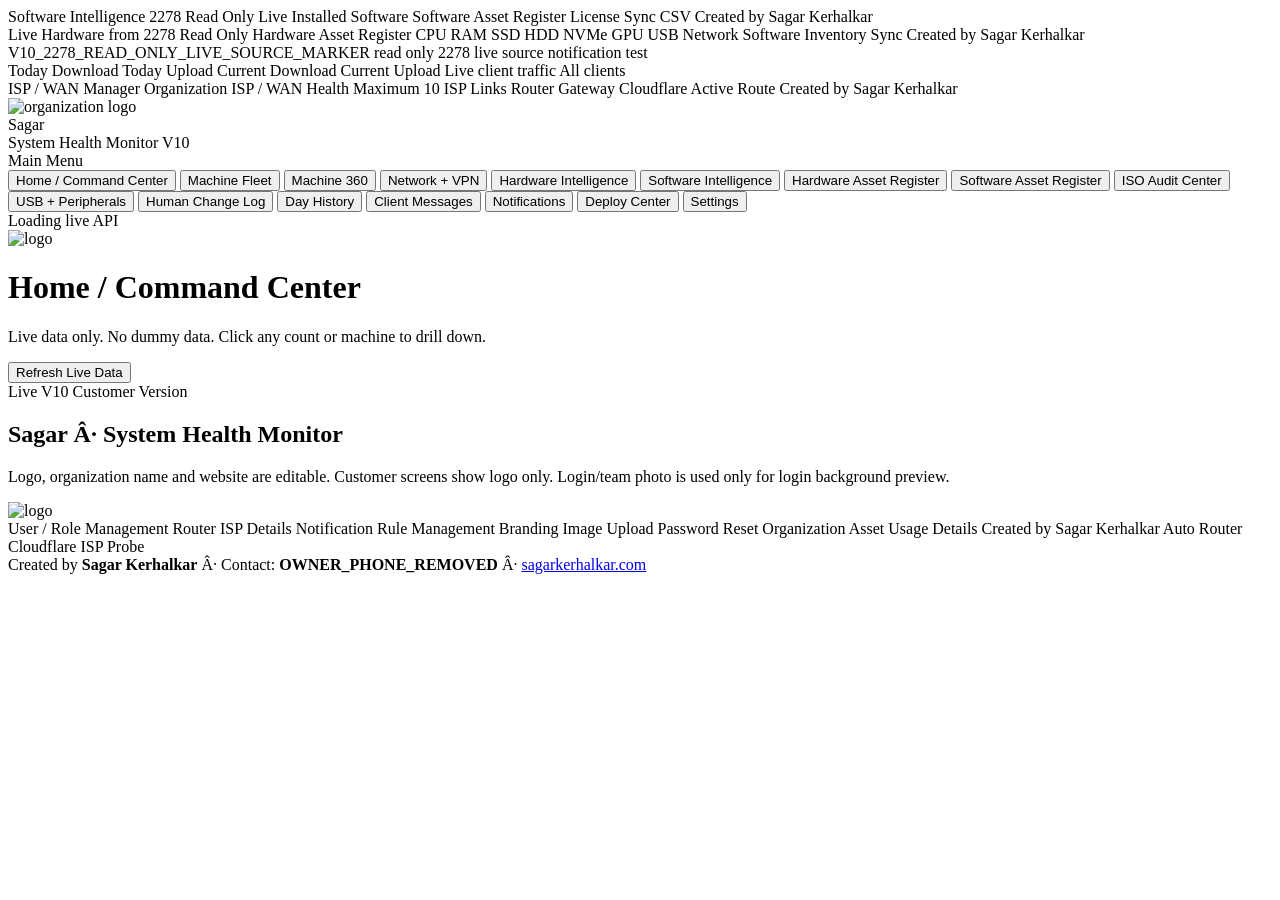
==== public/index.html @ f3eca753 "Fix 2278 read-only notification test timeout safely" ====
﻿<!doctype html>
<html lang="en">
<head>
  <meta charset="utf-8" />
  <meta name="viewport" content="width=device-width, initial-scale=1" />
  <title>Sagar Â· System Health Monitor V10</title>
  <link rel="stylesheet" href="/v10_phase3_fix9_global.css?v=20260703fix9" />
  <link rel="stylesheet" href="/v10_isp_wan_settings_ui.css?v=20260703ispui" />
  <link rel="stylesheet" href="/v10_home_traffic_kpi.css?v=20260703traffic" />
  <link rel="stylesheet" href="/v10_hardware_2278_readonly.css?v=20260703hw2278" />
  <link rel="stylesheet" href="/v10_software_2278_readonly.css?v=20260703sw2278" />
  <link rel="stylesheet" href="/v10_bind_2278_clean.css?v=20260703clean2278" />
</head>
<body>
  <div id="V10_UI_BIND_2278_CLEAN_SOURCE" style="display:none">V10 UI bound to 2278 read-only source; old duplicate cards removed; no 2278 write.</div>
  <div class="v10sw-marker" id="V10_SOFTWARE_2278_READONLY_MARKER">Software Intelligence 2278 Read Only Live Installed Software Software Asset Register License Sync CSV Created by Sagar Kerhalkar</div>
  <div class="v10hw-marker" id="V10_HARDWARE_2278_READONLY_MARKER">Live Hardware from 2278 Read Only Hardware Asset Register CPU RAM SSD HDD NVMe GPU USB Network Software Inventory Sync Created by Sagar Kerhalkar</div>
  <div class="sr-only" id="V10_2278_READ_ONLY_LIVE_SOURCE_MARKER">V10_2278_READ_ONLY_LIVE_SOURCE_MARKER read only 2278 live source notification test</div>
  <div class="sr-only" id="V10_HOME_TRAFFIC_KPI_MARKER">Today Download Today Upload Current Download Current Upload Live client traffic All clients</div>
  <div class="v10-isp-marker" id="V10_ISP_WAN_SETTINGS_UI_MARKER">ISP / WAN Manager Organization ISP / WAN Health Maximum 10 ISP Links Router Gateway Cloudflare Active Route Created by Sagar Kerhalkar</div>
  <div id="toast" class="toast"></div>
  <aside class="sidebar">
    <div class="brand-card">
      <img id="brandLogo" src="/assets/brand/nexttoppers_logo.png" alt="organization logo" />
      <div>
        <div id="sideOrgName" class="side-org">Sagar</div>
        <div class="side-app">System Health Monitor V10</div>
      </div>
    </div>
    <div class="nav-title">Main Menu</div>
    <button class="nav active" data-tab="command">Home / Command Center</button>
    <button class="nav" data-tab="fleet">Machine Fleet</button>
    <button class="nav" data-tab="machine360">Machine 360</button>
    <button class="nav" data-tab="network">Network + VPN</button>
    <button class="nav" data-tab="hardware">Hardware Intelligence</button>
    <button class="nav" data-tab="software">Software Intelligence</button>
    <button class="nav" data-tab="hwInventory">Hardware Asset Register</button>
    <button class="nav" data-tab="swInventory">Software Asset Register</button>
    <button class="nav" data-tab="isoAudit">ISO Audit Center</button>
    <button class="nav" data-tab="usb">USB + Peripherals</button>
    <button class="nav" data-tab="changes">Human Change Log</button>
    <button class="nav" data-tab="history">Day History</button>
    <button class="nav" data-tab="messages">Client Messages</button>
    <button class="nav" data-tab="notifications">Notifications</button>
    <button class="nav" data-tab="deploy">Deploy Center</button>
    <button class="nav" data-tab="settings">Settings</button>
    <div class="side-status"><span id="apiDot"></span><span id="apiStatusText">Loading live API</span></div>
  </aside>
  <main class="main">
    <header class="topbar">
      <div class="top-title">
        <img id="topLogo" src="/assets/brand/nexttoppers_logo.png" alt="logo" />
        <div>
          <h1 id="pageTitle">Home / Command Center</h1>
          <p id="pageSubTitle">Live data only. No dummy data. Click any count or machine to drill down.</p>
        </div>
      </div>
      <div class="top-actions">
        <button class="btn primary" onclick="refreshAll()">Refresh Live Data</button>
      </div>
    </header>
    <section id="globalHero" class="home-hero">
      <div class="hero-text">
        <span class="mini-badge">Live V10 Customer Version</span>
        <h2><span id="heroOrg">Sagar</span> Â· System Health Monitor</h2>
        <p>Logo, organization name and website are editable. Customer screens show logo only. Login/team photo is used only for login background preview.</p>
      </div>
      <div class="hero-logo"><img src="/assets/brand/nexttoppers_logo.png" alt="logo" /></div>
    </section>
    <div class="sr-only">User / Role Management Router ISP Details Notification Rule Management Branding Image Upload Password Reset Organization Asset Usage Details Created by Sagar Kerhalkar Auto Router Cloudflare ISP Probe</div>
    <section id="command" class="tab show"></section>
    <section id="fleet" class="tab"></section>
    <section id="machine360" class="tab"></section>
    <section id="network" class="tab"></section>
    <section id="hardware" class="tab"></section>
    <section id="software" class="tab"></section>
    <section id="hwInventory" class="tab"></section>
    <section id="swInventory" class="tab"></section>
    <section id="isoAudit" class="tab"></section>
    <section id="usb" class="tab"></section>
    <section id="changes" class="tab"></section>
    <section id="history" class="tab"></section>
    <section id="messages" class="tab"></section>
    <section id="notifications" class="tab"></section>
    <section id="deploy" class="tab"></section>
    <section id="settings" class="tab"></section>
    <footer class="global-footer">Created by <b>Sagar Kerhalkar</b> Â· Contact: <b>OWNER_PHONE_REMOVED</b> Â· <a href="https://sagarkerhalkar.com" target="_blank">sagarkerhalkar.com</a></footer>
  </main>
  <script src="/v10_phase3_fix9_global.js?v=20260703fix9"></script>
  <script src="/v10_isp_wan_settings_ui.js?v=20260703ispui"></script>
  <script src="/v10_home_traffic_kpi.js?v=20260703traffic"></script>
  <script src="/v10_hardware_2278_readonly.js?v=20260703hw2278"></script>
  <script src="/v10_software_2278_readonly.js?v=20260703sw2278"></script>
  <script src="/v10_bind_2278_clean.js?v=20260703clean2278"></script>
<!-- V10_MACHINEWISE_2278_UI_MARKER_START -->
<link rel="stylesheet" href="/v10_machinewise_2278_ui.css?v=20260703_machinewise_clean">
<script defer src="/v10_machinewise_2278_ui.js?v=20260703_machinewise_clean"></script>
<!-- V10_MACHINEWISE_2278_UI_MARKER_END -->
</body>
</html>
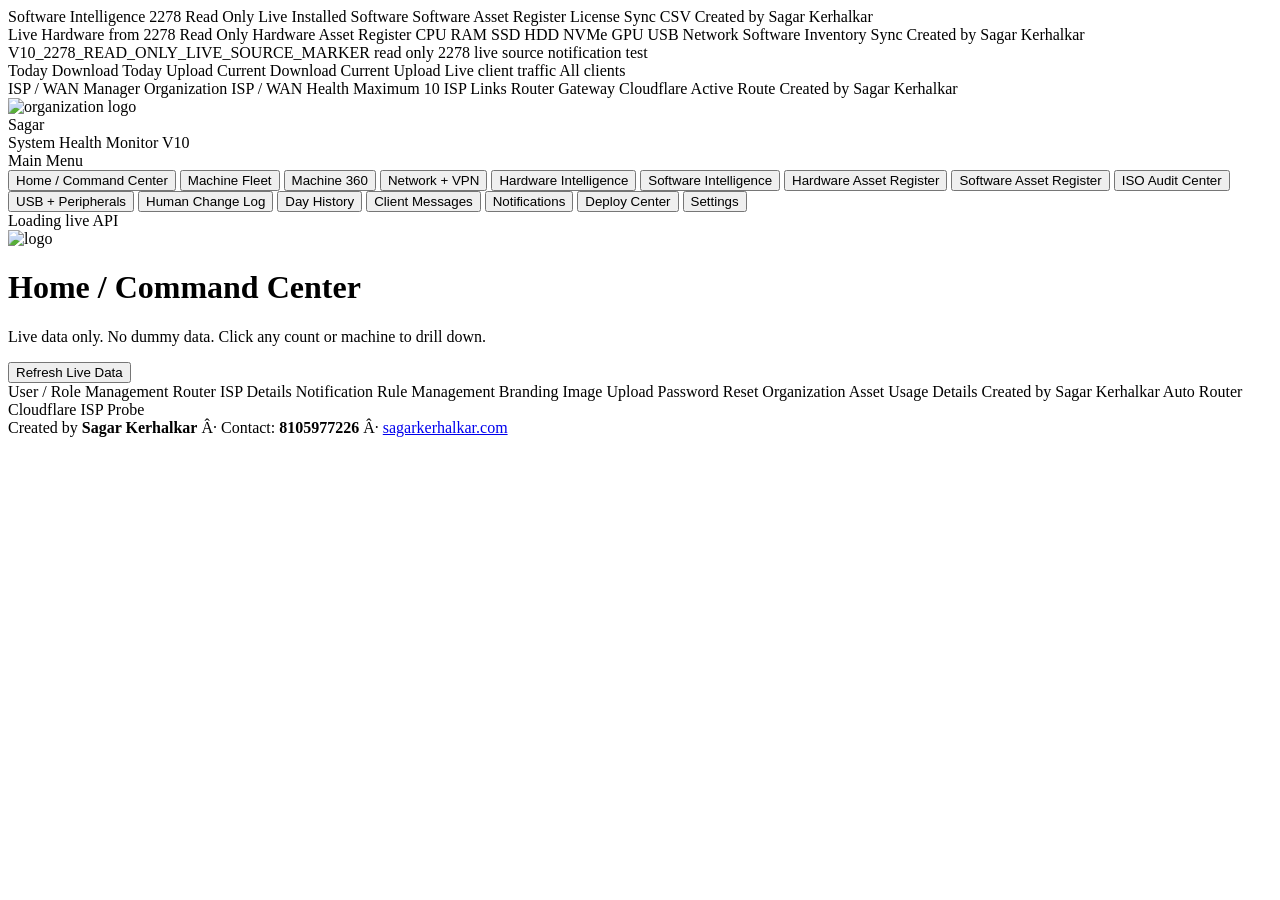
==== commit 769a8354: "Scheduled auto-save V10 source" ====
--- a/public/index.html
+++ b/public/index.html
@@ -84,7 +84,7 @@
     <section id="notifications" class="tab"></section>
     <section id="deploy" class="tab"></section>
     <section id="settings" class="tab"></section>
-    <footer class="global-footer">Created by <b>Sagar Kerhalkar</b> Â· Contact: <b>OWNER_PHONE_REMOVED</b> Â· <a href="https://sagarkerhalkar.com" target="_blank">sagarkerhalkar.com</a></footer>
+    <footer class="global-footer">Created by <b>Sagar Kerhalkar</b> Â· Contact: <b>8105977226</b> Â· <a href="https://sagarkerhalkar.com" target="_blank">sagarkerhalkar.com</a></footer>
   </main>
   <script src="/v10_phase3_fix9_global.js?v=20260703fix9"></script>
   <script src="/v10_isp_wan_settings_ui.js?v=20260703ispui"></script>
@@ -92,10 +92,12 @@
   <script src="/v10_hardware_2278_readonly.js?v=20260703hw2278"></script>
   <script src="/v10_software_2278_readonly.js?v=20260703sw2278"></script>
   <script src="/v10_bind_2278_clean.js?v=20260703clean2278"></script>
-<!-- V10_MACHINEWISE_2278_UI_MARKER_START -->
-<link rel="stylesheet" href="/v10_machinewise_2278_ui.css?v=20260703_machinewise_clean">
-<script defer src="/v10_machinewise_2278_ui.js?v=20260703_machinewise_clean"></script>
-<!-- V10_MACHINEWISE_2278_UI_MARKER_END -->
+
+<!-- V10_STABLE_SELECTED_MACHINE_NO_FLICKER_START -->
+<style id="v10NoFlickerEarlyHide">#globalHero{display:none!important}</style>
+<link rel="stylesheet" href="/v10_machinewise_2278_ui.css?v=20260703_stable_noflicker">
+<script defer src="/v10_machinewise_2278_ui.js?v=20260703_stable_noflicker"></script>
+<!-- V10_STABLE_SELECTED_MACHINE_NO_FLICKER_END -->
 </body>
 </html>
 
@@ -105,3 +107,4 @@
 
 
 
+
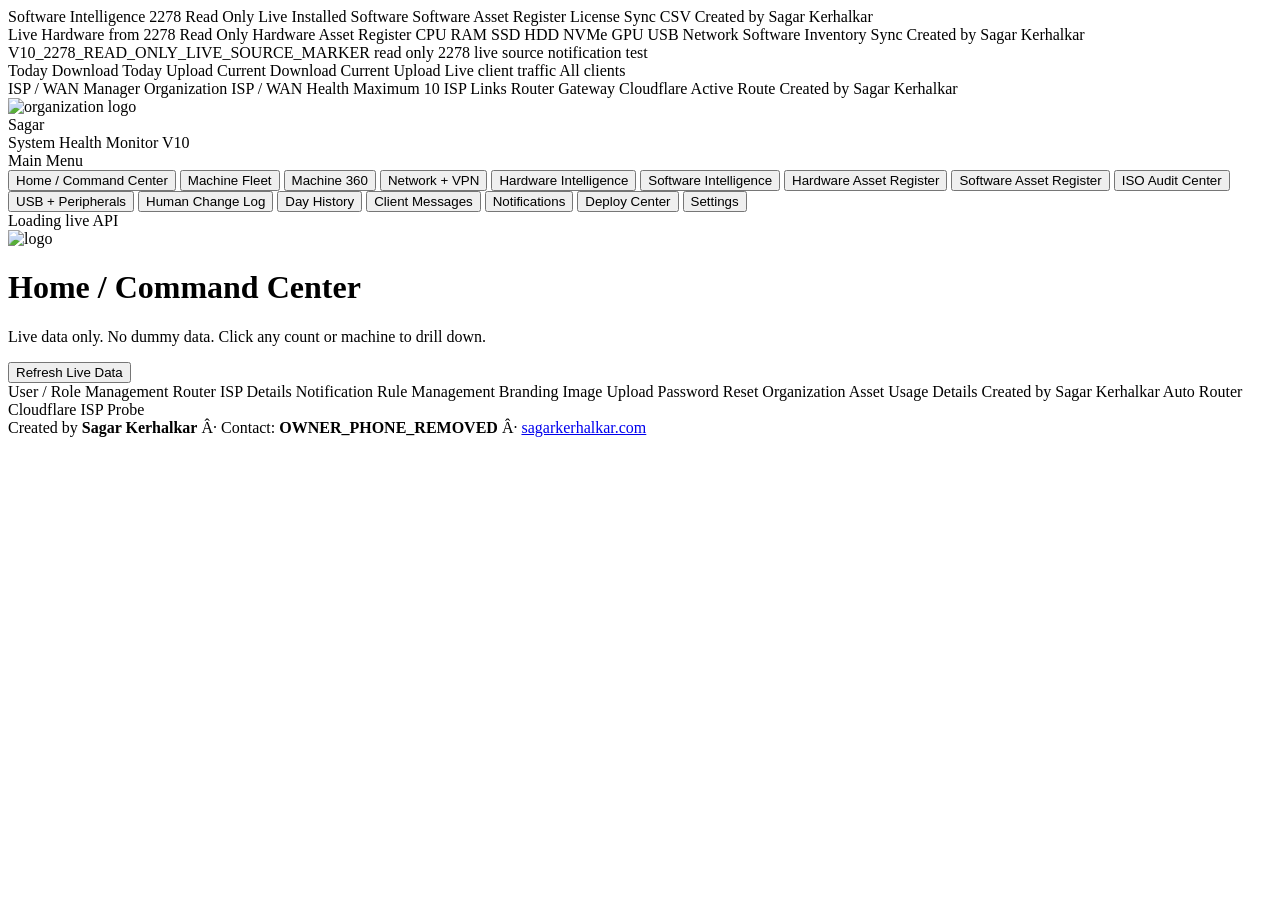
==== commit a3c8ede7: "Scheduled auto-save V10 source" ====
--- a/public/index.html
+++ b/public/index.html
@@ -84,7 +84,7 @@
     <section id="notifications" class="tab"></section>
     <section id="deploy" class="tab"></section>
     <section id="settings" class="tab"></section>
-    <footer class="global-footer">Created by <b>Sagar Kerhalkar</b> Â· Contact: <b>8105977226</b> Â· <a href="https://sagarkerhalkar.com" target="_blank">sagarkerhalkar.com</a></footer>
+    <footer class="global-footer">Created by <b>Sagar Kerhalkar</b> Â· Contact: <b>OWNER_PHONE_REMOVED</b> Â· <a href="https://sagarkerhalkar.com" target="_blank">sagarkerhalkar.com</a></footer>
   </main>
   <script src="/v10_phase3_fix9_global.js?v=20260703fix9"></script>
   <script src="/v10_isp_wan_settings_ui.js?v=20260703ispui"></script>
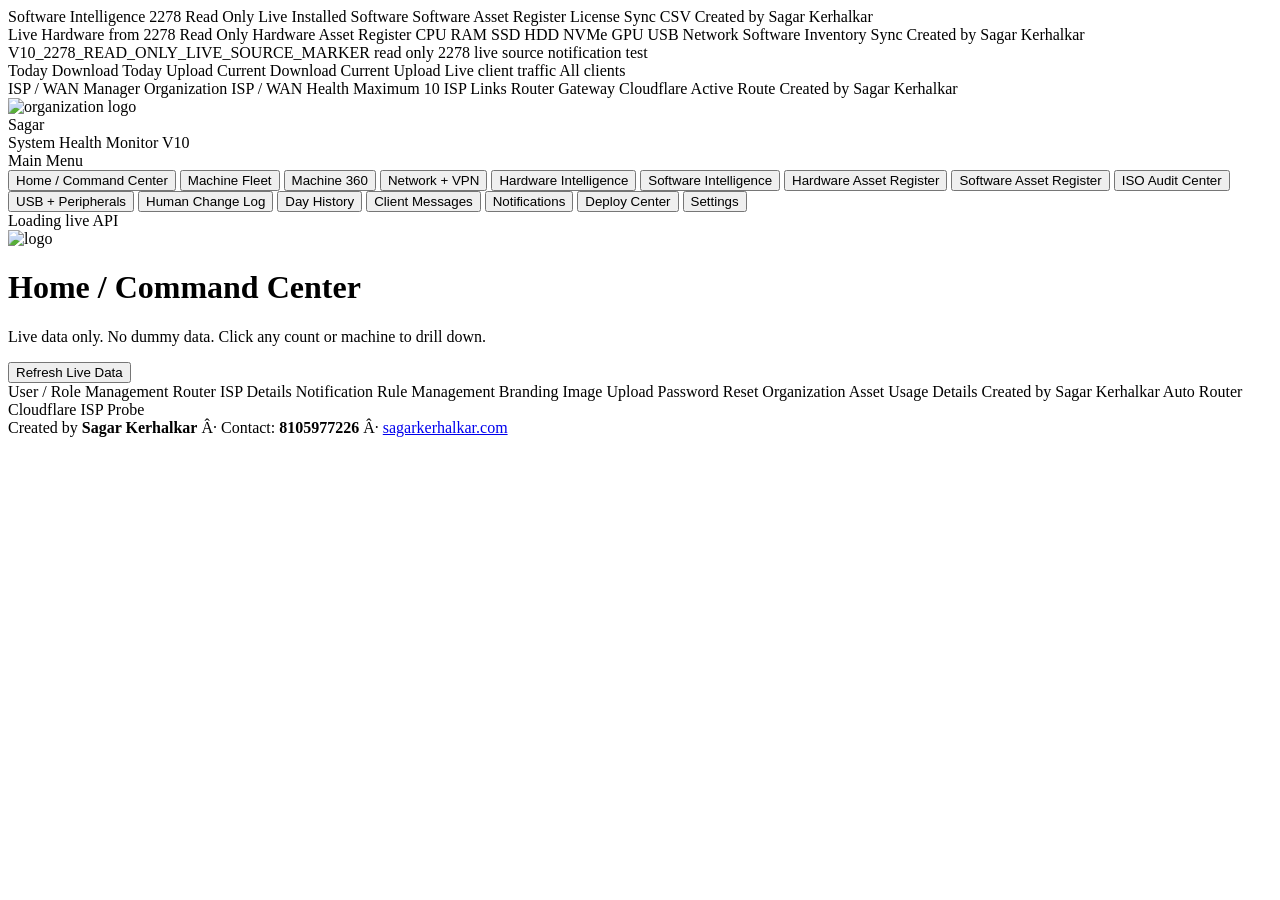
==== commit 979b2070: "Auto-save V10 source" ====
--- a/public/index.html
+++ b/public/index.html
@@ -84,7 +84,7 @@
     <section id="notifications" class="tab"></section>
     <section id="deploy" class="tab"></section>
     <section id="settings" class="tab"></section>
-    <footer class="global-footer">Created by <b>Sagar Kerhalkar</b> Â· Contact: <b>OWNER_PHONE_REMOVED</b> Â· <a href="https://sagarkerhalkar.com" target="_blank">sagarkerhalkar.com</a></footer>
+    <footer class="global-footer">Created by <b>Sagar Kerhalkar</b> Â· Contact: <b>8105977226</b> Â· <a href="https://sagarkerhalkar.com" target="_blank">sagarkerhalkar.com</a></footer>
   </main>
   <script src="/v10_phase3_fix9_global.js?v=20260703fix9"></script>
   <script src="/v10_isp_wan_settings_ui.js?v=20260703ispui"></script>
@@ -93,11 +93,12 @@
   <script src="/v10_software_2278_readonly.js?v=20260703sw2278"></script>
   <script src="/v10_bind_2278_clean.js?v=20260703clean2278"></script>
 
-<!-- V10_STABLE_SELECTED_MACHINE_NO_FLICKER_START -->
-<style id="v10NoFlickerEarlyHide">#globalHero{display:none!important}</style>
-<link rel="stylesheet" href="/v10_machinewise_2278_ui.css?v=20260703_stable_noflicker">
-<script defer src="/v10_machinewise_2278_ui.js?v=20260703_stable_noflicker"></script>
-<!-- V10_STABLE_SELECTED_MACHINE_NO_FLICKER_END -->
+
+<!-- V10_SELECTED_MACHINE_DATA_CONTRACT_START -->
+<style id="v10SelectedContractEarlyHide">#globalHero{display:none!important}</style>
+<link rel="stylesheet" href="/v10_selected_machine_contract_ui.css?v=20260703_selected_contract">
+<script defer src="/v10_selected_machine_contract_ui.js?v=20260703_selected_contract"></script>
+<!-- V10_SELECTED_MACHINE_DATA_CONTRACT_END -->
 </body>
 </html>
 
@@ -108,3 +109,4 @@
 
 
 
+
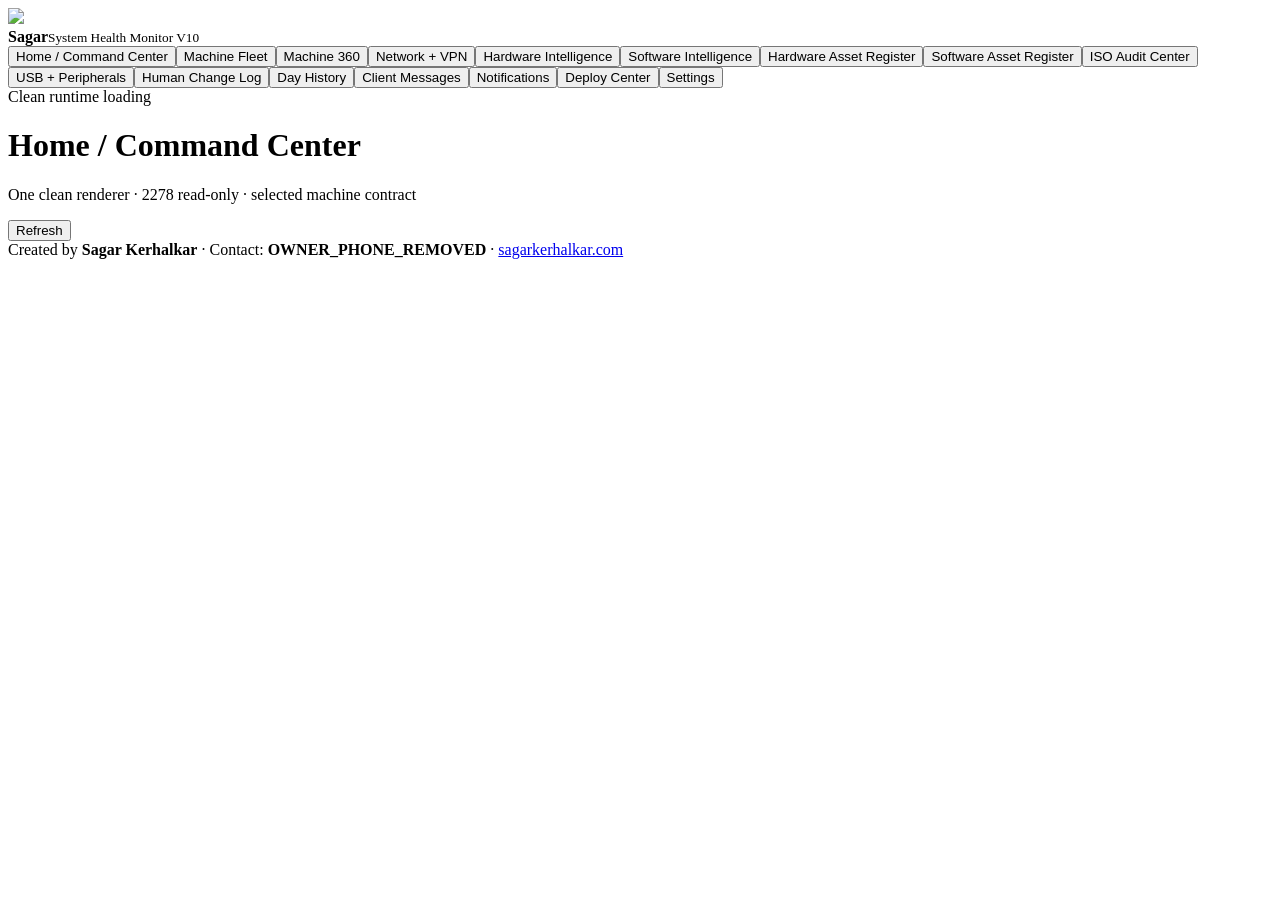
==== commit 6dd7f347: "Auto-save V10 source" ====
--- a/public/index.html
+++ b/public/index.html
@@ -1,112 +1,8 @@
-﻿<!doctype html>
-<html lang="en">
-<head>
-  <meta charset="utf-8" />
-  <meta name="viewport" content="width=device-width, initial-scale=1" />
-  <title>Sagar Â· System Health Monitor V10</title>
-  <link rel="stylesheet" href="/v10_phase3_fix9_global.css?v=20260703fix9" />
-  <link rel="stylesheet" href="/v10_isp_wan_settings_ui.css?v=20260703ispui" />
-  <link rel="stylesheet" href="/v10_home_traffic_kpi.css?v=20260703traffic" />
-  <link rel="stylesheet" href="/v10_hardware_2278_readonly.css?v=20260703hw2278" />
-  <link rel="stylesheet" href="/v10_software_2278_readonly.css?v=20260703sw2278" />
-  <link rel="stylesheet" href="/v10_bind_2278_clean.css?v=20260703clean2278" />
-</head>
-<body>
-  <div id="V10_UI_BIND_2278_CLEAN_SOURCE" style="display:none">V10 UI bound to 2278 read-only source; old duplicate cards removed; no 2278 write.</div>
-  <div class="v10sw-marker" id="V10_SOFTWARE_2278_READONLY_MARKER">Software Intelligence 2278 Read Only Live Installed Software Software Asset Register License Sync CSV Created by Sagar Kerhalkar</div>
-  <div class="v10hw-marker" id="V10_HARDWARE_2278_READONLY_MARKER">Live Hardware from 2278 Read Only Hardware Asset Register CPU RAM SSD HDD NVMe GPU USB Network Software Inventory Sync Created by Sagar Kerhalkar</div>
-  <div class="sr-only" id="V10_2278_READ_ONLY_LIVE_SOURCE_MARKER">V10_2278_READ_ONLY_LIVE_SOURCE_MARKER read only 2278 live source notification test</div>
-  <div class="sr-only" id="V10_HOME_TRAFFIC_KPI_MARKER">Today Download Today Upload Current Download Current Upload Live client traffic All clients</div>
-  <div class="v10-isp-marker" id="V10_ISP_WAN_SETTINGS_UI_MARKER">ISP / WAN Manager Organization ISP / WAN Health Maximum 10 ISP Links Router Gateway Cloudflare Active Route Created by Sagar Kerhalkar</div>
-  <div id="toast" class="toast"></div>
-  <aside class="sidebar">
-    <div class="brand-card">
-      <img id="brandLogo" src="/assets/brand/nexttoppers_logo.png" alt="organization logo" />
-      <div>
-        <div id="sideOrgName" class="side-org">Sagar</div>
-        <div class="side-app">System Health Monitor V10</div>
-      </div>
-    </div>
-    <div class="nav-title">Main Menu</div>
-    <button class="nav active" data-tab="command">Home / Command Center</button>
-    <button class="nav" data-tab="fleet">Machine Fleet</button>
-    <button class="nav" data-tab="machine360">Machine 360</button>
-    <button class="nav" data-tab="network">Network + VPN</button>
-    <button class="nav" data-tab="hardware">Hardware Intelligence</button>
-    <button class="nav" data-tab="software">Software Intelligence</button>
-    <button class="nav" data-tab="hwInventory">Hardware Asset Register</button>
-    <button class="nav" data-tab="swInventory">Software Asset Register</button>
-    <button class="nav" data-tab="isoAudit">ISO Audit Center</button>
-    <button class="nav" data-tab="usb">USB + Peripherals</button>
-    <button class="nav" data-tab="changes">Human Change Log</button>
-    <button class="nav" data-tab="history">Day History</button>
-    <button class="nav" data-tab="messages">Client Messages</button>
-    <button class="nav" data-tab="notifications">Notifications</button>
-    <button class="nav" data-tab="deploy">Deploy Center</button>
-    <button class="nav" data-tab="settings">Settings</button>
-    <div class="side-status"><span id="apiDot"></span><span id="apiStatusText">Loading live API</span></div>
-  </aside>
-  <main class="main">
-    <header class="topbar">
-      <div class="top-title">
-        <img id="topLogo" src="/assets/brand/nexttoppers_logo.png" alt="logo" />
-        <div>
-          <h1 id="pageTitle">Home / Command Center</h1>
-          <p id="pageSubTitle">Live data only. No dummy data. Click any count or machine to drill down.</p>
-        </div>
-      </div>
-      <div class="top-actions">
-        <button class="btn primary" onclick="refreshAll()">Refresh Live Data</button>
-      </div>
-    </header>
-    <section id="globalHero" class="home-hero">
-      <div class="hero-text">
-        <span class="mini-badge">Live V10 Customer Version</span>
-        <h2><span id="heroOrg">Sagar</span> Â· System Health Monitor</h2>
-        <p>Logo, organization name and website are editable. Customer screens show logo only. Login/team photo is used only for login background preview.</p>
-      </div>
-      <div class="hero-logo"><img src="/assets/brand/nexttoppers_logo.png" alt="logo" /></div>
-    </section>
-    <div class="sr-only">User / Role Management Router ISP Details Notification Rule Management Branding Image Upload Password Reset Organization Asset Usage Details Created by Sagar Kerhalkar Auto Router Cloudflare ISP Probe</div>
-    <section id="command" class="tab show"></section>
-    <section id="fleet" class="tab"></section>
-    <section id="machine360" class="tab"></section>
-    <section id="network" class="tab"></section>
-    <section id="hardware" class="tab"></section>
-    <section id="software" class="tab"></section>
-    <section id="hwInventory" class="tab"></section>
-    <section id="swInventory" class="tab"></section>
-    <section id="isoAudit" class="tab"></section>
-    <section id="usb" class="tab"></section>
-    <section id="changes" class="tab"></section>
-    <section id="history" class="tab"></section>
-    <section id="messages" class="tab"></section>
-    <section id="notifications" class="tab"></section>
-    <section id="deploy" class="tab"></section>
-    <section id="settings" class="tab"></section>
-    <footer class="global-footer">Created by <b>Sagar Kerhalkar</b> Â· Contact: <b>8105977226</b> Â· <a href="https://sagarkerhalkar.com" target="_blank">sagarkerhalkar.com</a></footer>
-  </main>
-  <script src="/v10_phase3_fix9_global.js?v=20260703fix9"></script>
-  <script src="/v10_isp_wan_settings_ui.js?v=20260703ispui"></script>
-  <script src="/v10_home_traffic_kpi.js?v=20260703traffic"></script>
-  <script src="/v10_hardware_2278_readonly.js?v=20260703hw2278"></script>
-  <script src="/v10_software_2278_readonly.js?v=20260703sw2278"></script>
-  <script src="/v10_bind_2278_clean.js?v=20260703clean2278"></script>
-
-
-<!-- V10_SELECTED_MACHINE_DATA_CONTRACT_START -->
-<style id="v10SelectedContractEarlyHide">#globalHero{display:none!important}</style>
-<link rel="stylesheet" href="/v10_selected_machine_contract_ui.css?v=20260703_selected_contract">
-<script defer src="/v10_selected_machine_contract_ui.js?v=20260703_selected_contract"></script>
-<!-- V10_SELECTED_MACHINE_DATA_CONTRACT_END -->
-</body>
-</html>
-
-
-
-
-
-
-
-
-
+<!doctype html><html lang="en"><head><meta charset="utf-8"><meta name="viewport" content="width=device-width,initial-scale=1">
+<title>Sagar · System Health Monitor V10 Clean</title><link rel="stylesheet" href="/v10_clean_app_2278.css?v=20260704"></head><body>
+<div id="toast" class="toast"></div><aside class="sidebar"><div class="brand"><img src="/assets/brand/nexttoppers_logo.png"><div><b>Sagar</b><small>System Health Monitor V10</small></div></div>
+<button class="nav active" data-tab="command">Home / Command Center</button><button class="nav" data-tab="fleet">Machine Fleet</button><button class="nav" data-tab="machine360">Machine 360</button><button class="nav" data-tab="network">Network + VPN</button><button class="nav" data-tab="hardware">Hardware Intelligence</button><button class="nav" data-tab="software">Software Intelligence</button><button class="nav" data-tab="hwInventory">Hardware Asset Register</button><button class="nav" data-tab="swInventory">Software Asset Register</button><button class="nav" data-tab="isoAudit">ISO Audit Center</button><button class="nav" data-tab="usb">USB + Peripherals</button><button class="nav" data-tab="changes">Human Change Log</button><button class="nav" data-tab="history">Day History</button><button class="nav" data-tab="messages">Client Messages</button><button class="nav" data-tab="notifications">Notifications</button><button class="nav" data-tab="deploy">Deploy Center</button><button class="nav" data-tab="settings">Settings</button>
+<div class="status"><span id="apiDot"></span><span id="apiStatusText">Clean runtime loading</span></div></aside>
+<main><header><div><h1 id="pageTitle">Home / Command Center</h1><p id="pageSubTitle">One clean renderer · 2278 read-only · selected machine contract</p></div><button class="btn primary" onclick="v10CleanReload()">Refresh</button></header>
+<section id="command" class="tab show"></section><section id="fleet" class="tab"></section><section id="machine360" class="tab"></section><section id="network" class="tab"></section><section id="hardware" class="tab"></section><section id="software" class="tab"></section><section id="hwInventory" class="tab"></section><section id="swInventory" class="tab"></section><section id="isoAudit" class="tab"></section><section id="usb" class="tab"></section><section id="changes" class="tab"></section><section id="history" class="tab"></section><section id="messages" class="tab"></section><section id="notifications" class="tab"></section><section id="deploy" class="tab"></section><section id="settings" class="tab"></section>
+<footer>Created by <b>Sagar Kerhalkar</b> · Contact: <b>OWNER_PHONE_REMOVED</b> · <a href="https://sagarkerhalkar.com" target="_blank">sagarkerhalkar.com</a></footer></main><script src="/v10_clean_app_2278.js?v=20260704"></script></body></html>
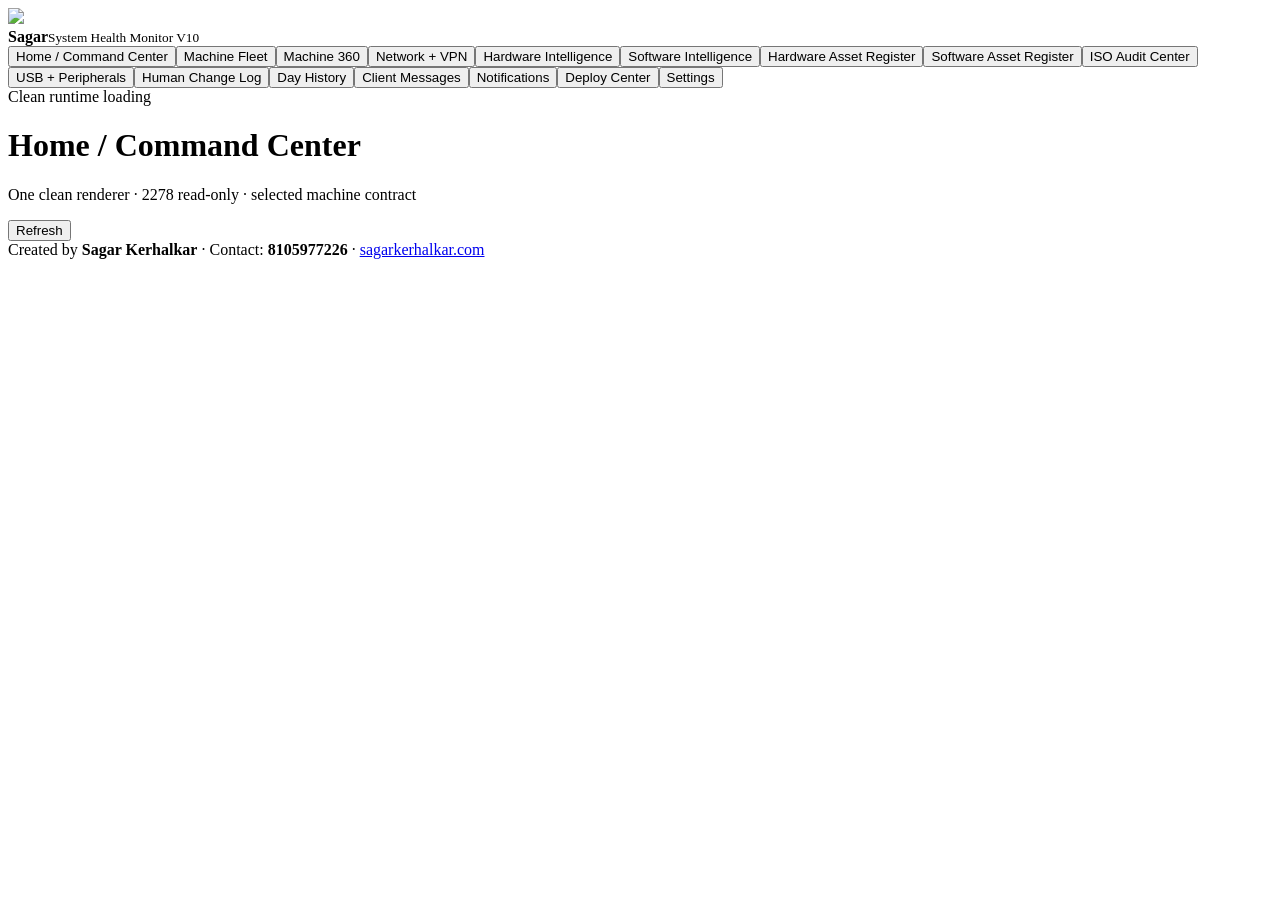
==== commit ff39d488: "Auto-save V10 source" ====
--- a/public/index.html
+++ b/public/index.html
@@ -5,4 +5,4 @@
 <div class="status"><span id="apiDot"></span><span id="apiStatusText">Clean runtime loading</span></div></aside>
 <main><header><div><h1 id="pageTitle">Home / Command Center</h1><p id="pageSubTitle">One clean renderer · 2278 read-only · selected machine contract</p></div><button class="btn primary" onclick="v10CleanReload()">Refresh</button></header>
 <section id="command" class="tab show"></section><section id="fleet" class="tab"></section><section id="machine360" class="tab"></section><section id="network" class="tab"></section><section id="hardware" class="tab"></section><section id="software" class="tab"></section><section id="hwInventory" class="tab"></section><section id="swInventory" class="tab"></section><section id="isoAudit" class="tab"></section><section id="usb" class="tab"></section><section id="changes" class="tab"></section><section id="history" class="tab"></section><section id="messages" class="tab"></section><section id="notifications" class="tab"></section><section id="deploy" class="tab"></section><section id="settings" class="tab"></section>
-<footer>Created by <b>Sagar Kerhalkar</b> · Contact: <b>OWNER_PHONE_REMOVED</b> · <a href="https://sagarkerhalkar.com" target="_blank">sagarkerhalkar.com</a></footer></main><script src="/v10_clean_app_2278.js?v=20260704"></script></body></html>+<footer>Created by <b>Sagar Kerhalkar</b> · Contact: <b>8105977226</b> · <a href="https://sagarkerhalkar.com" target="_blank">sagarkerhalkar.com</a></footer></main><script src="/v10_clean_app_2278.js?v=20260704"></script></body></html>
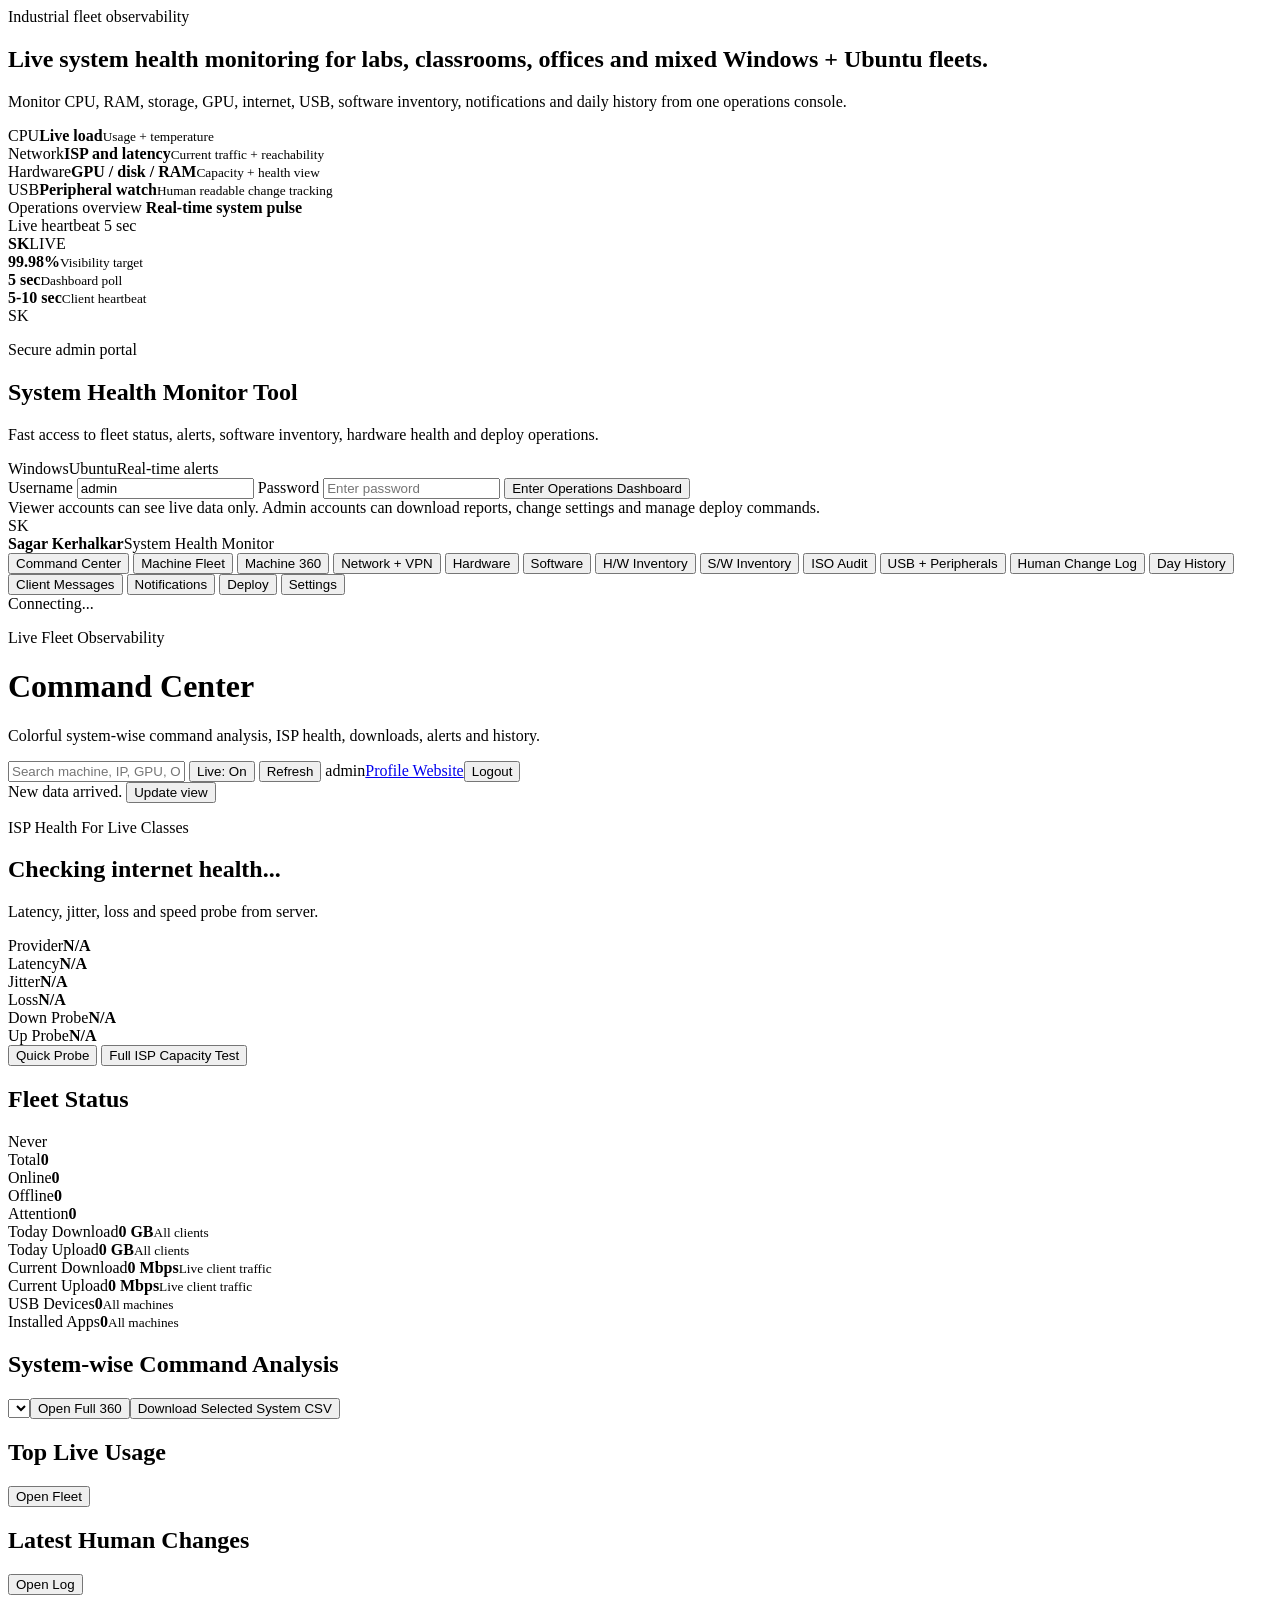
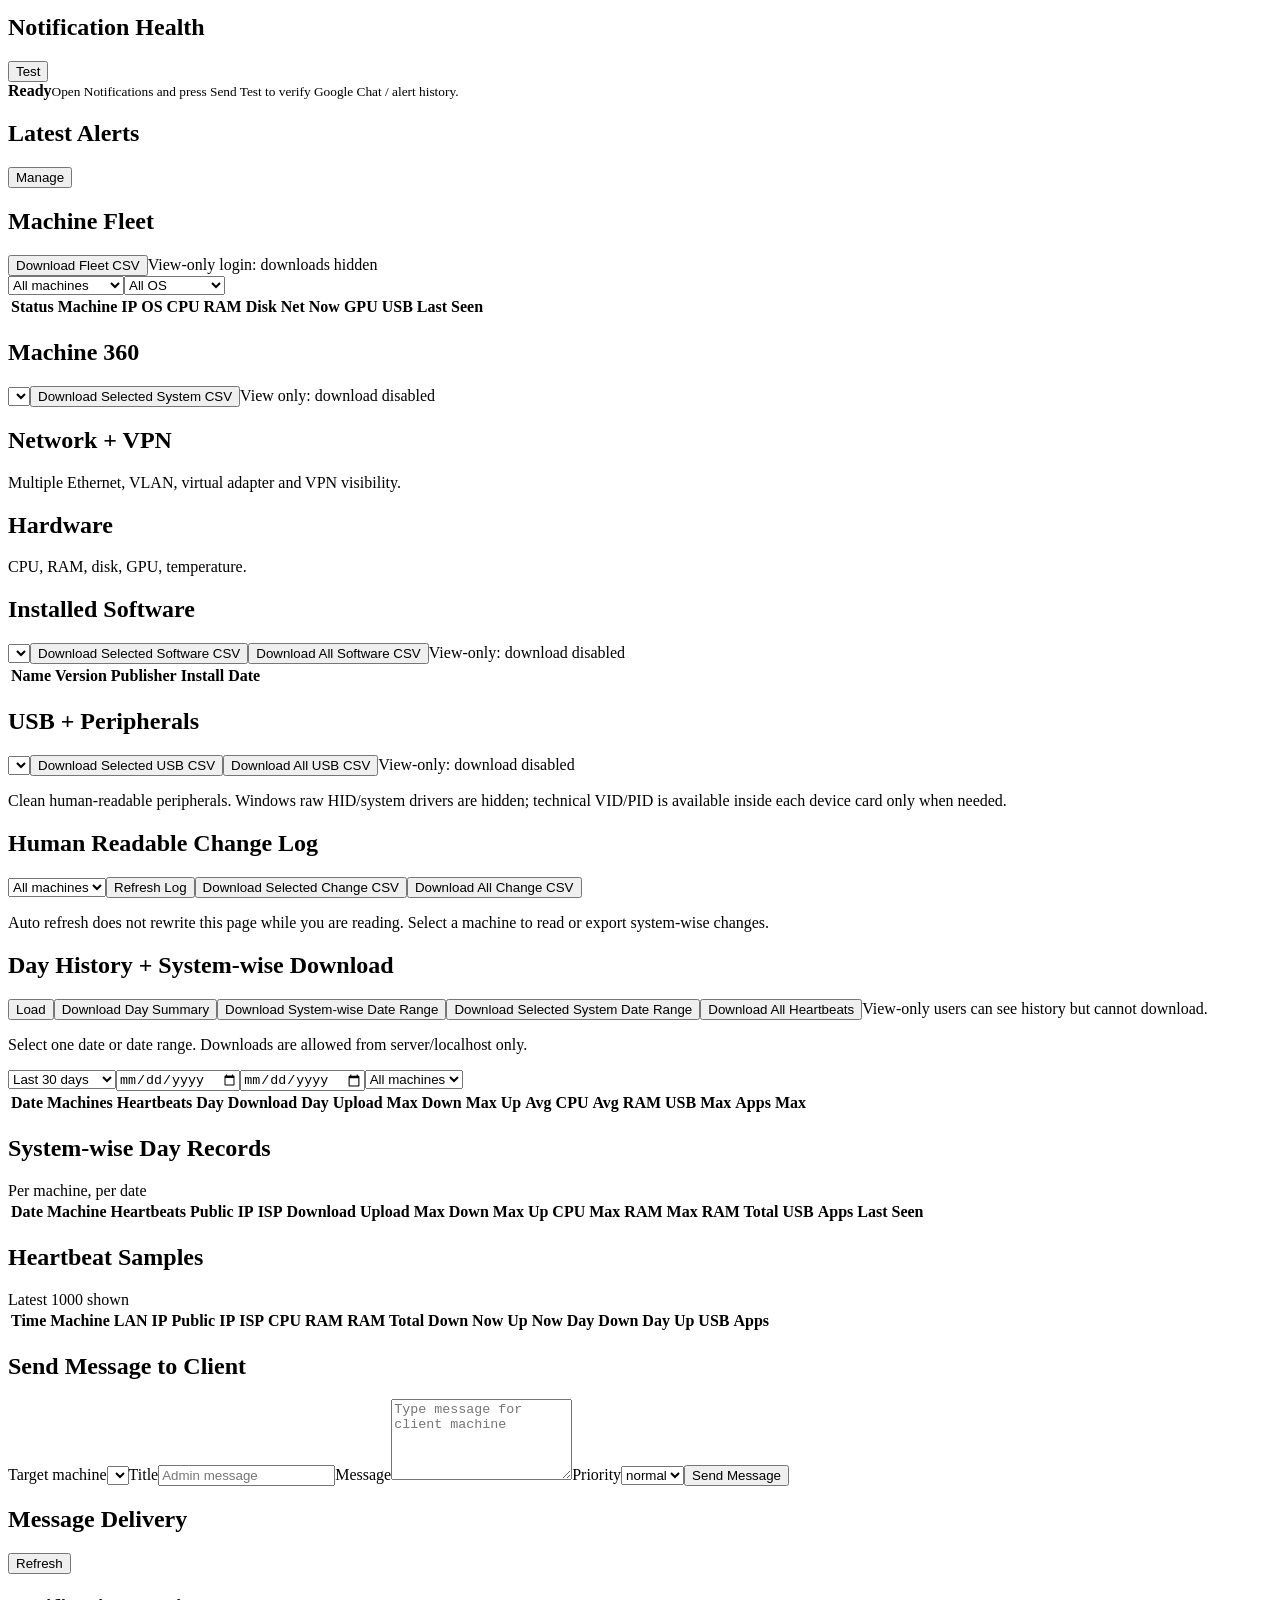
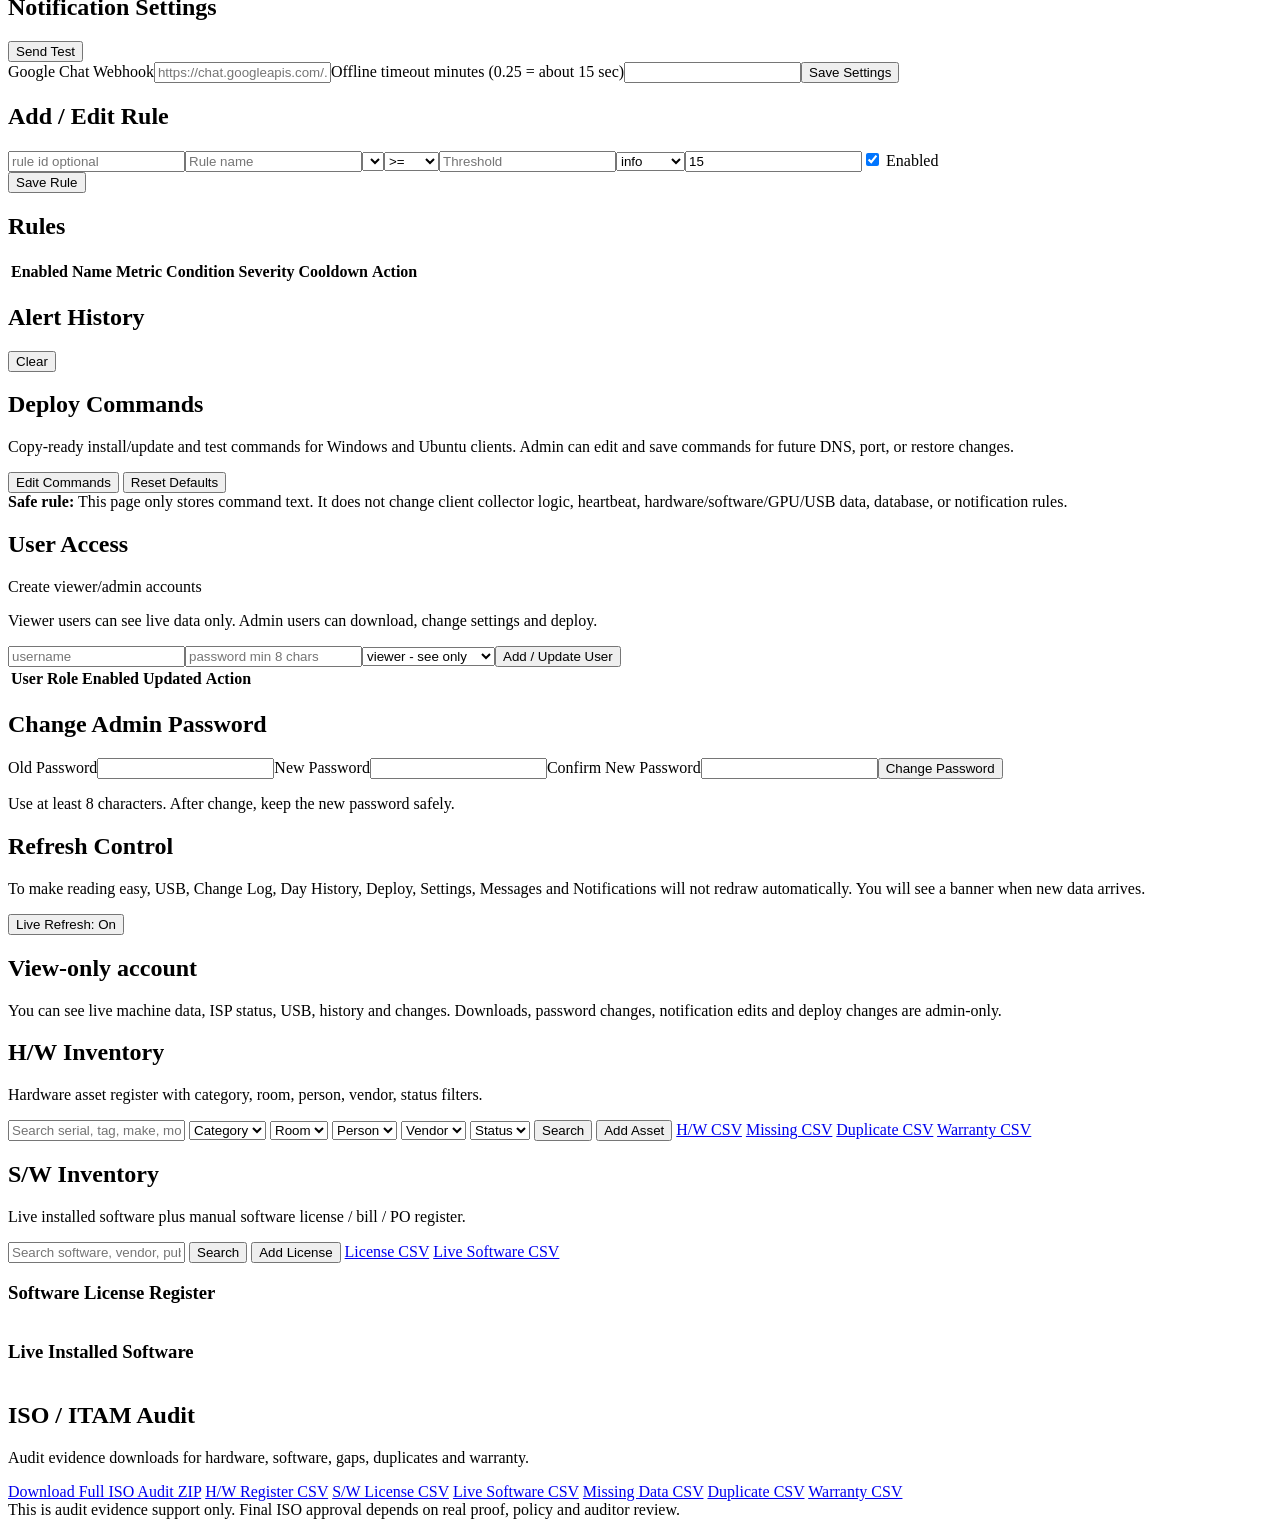
==== commit 846d7558: "Auto-save V10 source" ====
--- a/public/index.html
+++ b/public/index.html
@@ -1,8 +1,286 @@
-<!doctype html><html lang="en"><head><meta charset="utf-8"><meta name="viewport" content="width=device-width,initial-scale=1">
-<title>Sagar · System Health Monitor V10 Clean</title><link rel="stylesheet" href="/v10_clean_app_2278.css?v=20260704"></head><body>
-<div id="toast" class="toast"></div><aside class="sidebar"><div class="brand"><img src="/assets/brand/nexttoppers_logo.png"><div><b>Sagar</b><small>System Health Monitor V10</small></div></div>
-<button class="nav active" data-tab="command">Home / Command Center</button><button class="nav" data-tab="fleet">Machine Fleet</button><button class="nav" data-tab="machine360">Machine 360</button><button class="nav" data-tab="network">Network + VPN</button><button class="nav" data-tab="hardware">Hardware Intelligence</button><button class="nav" data-tab="software">Software Intelligence</button><button class="nav" data-tab="hwInventory">Hardware Asset Register</button><button class="nav" data-tab="swInventory">Software Asset Register</button><button class="nav" data-tab="isoAudit">ISO Audit Center</button><button class="nav" data-tab="usb">USB + Peripherals</button><button class="nav" data-tab="changes">Human Change Log</button><button class="nav" data-tab="history">Day History</button><button class="nav" data-tab="messages">Client Messages</button><button class="nav" data-tab="notifications">Notifications</button><button class="nav" data-tab="deploy">Deploy Center</button><button class="nav" data-tab="settings">Settings</button>
-<div class="status"><span id="apiDot"></span><span id="apiStatusText">Clean runtime loading</span></div></aside>
-<main><header><div><h1 id="pageTitle">Home / Command Center</h1><p id="pageSubTitle">One clean renderer · 2278 read-only · selected machine contract</p></div><button class="btn primary" onclick="v10CleanReload()">Refresh</button></header>
-<section id="command" class="tab show"></section><section id="fleet" class="tab"></section><section id="machine360" class="tab"></section><section id="network" class="tab"></section><section id="hardware" class="tab"></section><section id="software" class="tab"></section><section id="hwInventory" class="tab"></section><section id="swInventory" class="tab"></section><section id="isoAudit" class="tab"></section><section id="usb" class="tab"></section><section id="changes" class="tab"></section><section id="history" class="tab"></section><section id="messages" class="tab"></section><section id="notifications" class="tab"></section><section id="deploy" class="tab"></section><section id="settings" class="tab"></section>
-<footer>Created by <b>Sagar Kerhalkar</b> · Contact: <b>8105977226</b> · <a href="https://sagarkerhalkar.com" target="_blank">sagarkerhalkar.com</a></footer></main><script src="/v10_clean_app_2278.js?v=20260704"></script></body></html>+<!doctype html>
+<html lang="en">
+<head>
+  <meta charset="utf-8" />
+  <meta name="viewport" content="width=device-width, initial-scale=1" />
+  <title>Sagar Kerhalkar System Monitor Tool</title>
+  <link rel="stylesheet" href="/styles.css" />
+  </head>
+<body>
+  <div id="loginScreen" class="login-screen login-industry">
+    <div class="login-mesh"></div>
+    <div class="login-orb login-orb-a"></div>
+    <div class="login-orb login-orb-b"></div>
+
+    <section class="login-stage industry-stage" aria-label="System overview">
+      <div class="stage-kicker">Industrial fleet observability</div>
+      <h1 class="industry-hero-title">Live system health monitoring for labs, classrooms, offices and mixed Windows + Ubuntu fleets.</h1>
+      <p class="industry-hero-copy">Monitor CPU, RAM, storage, GPU, internet, USB, software inventory, notifications and daily history from one operations console.</p>
+
+      <div class="hero-ops-grid">
+        <article class="ops-chip"><span>CPU</span><strong>Live load</strong><small>Usage + temperature</small></article>
+        <article class="ops-chip"><span>Network</span><strong>ISP and latency</strong><small>Current traffic + reachability</small></article>
+        <article class="ops-chip"><span>Hardware</span><strong>GPU / disk / RAM</strong><small>Capacity + health view</small></article>
+        <article class="ops-chip"><span>USB</span><strong>Peripheral watch</strong><small>Human readable change tracking</small></article>
+      </div>
+
+      <div class="ops-visual-card">
+        <div class="ops-visual-head">
+          <div>
+            <span class="tiny-label">Operations overview</span>
+            <strong>Real-time system pulse</strong>
+          </div>
+          <div class="ops-status-pill">Live heartbeat 5 sec</div>
+        </div>
+        <div class="ops-visual-body">
+          <div class="signal-board">
+            <div class="signal-core"><b>SK</b><span>LIVE</span></div>
+            <i class="signal-ring ring-1"></i>
+            <i class="signal-ring ring-2"></i>
+            <i class="signal-ring ring-3"></i>
+          </div>
+          <div class="ops-bars" aria-hidden="true">
+            <span></span><span></span><span></span><span></span><span></span><span></span>
+          </div>
+        </div>
+        <div class="ops-metrics-row">
+          <div><strong>99.98%</strong><small>Visibility target</small></div>
+          <div><strong>5 sec</strong><small>Dashboard poll</small></div>
+          <div><strong>5-10 sec</strong><small>Client heartbeat</small></div>
+        </div>
+      </div>
+    </section>
+
+    <aside class="login-card industry-login-card">
+      <div class="login-card-top">
+        <div class="login-logo">SK</div>
+        <div>
+          <p class="eyebrow">Secure admin portal</p>
+          <h2>System Health Monitor Tool</h2>
+          <p class="login-copy">Fast access to fleet status, alerts, software inventory, hardware health and deploy operations.</p>
+        </div>
+      </div>
+      <div class="login-trust-row">
+        <span>Windows</span><span>Ubuntu</span><span>Real-time alerts</span>
+      </div>
+      <label class="login-label">Username</label>
+      <input id="adminUsername" type="text" placeholder="admin or viewer" value="admin" autocomplete="username" />
+      <label class="login-label">Password</label>
+      <input id="adminPassword" type="password" placeholder="Enter password" autocomplete="current-password" />
+      <button id="loginBtn" class="btn primary wide">Enter Operations Dashboard</button>
+      <div class="login-footnote">Viewer accounts can see live data only. Admin accounts can download reports, change settings and manage deploy commands.</div>
+      <div id="loginError" class="login-error"></div>
+    </aside>
+  </div>
+
+  <div id="appShell" class="shell locked">
+    <aside class="sidebar">
+      <div class="brand">
+        <div class="brand-mark">SK</div>
+        <div><strong>Sagar Kerhalkar</strong><span>System Health Monitor</span></div>
+      </div>
+      <button class="nav active" data-page="dashboard">Command Center</button>
+      <button class="nav" data-page="fleet">Machine Fleet</button>
+      <button class="nav" data-page="machine360">Machine 360</button>
+      <button class="nav" data-page="network">Network + VPN</button>
+      <button class="nav" data-page="hardware">Hardware</button>
+      <button class="nav" data-page="software">Software</button>
+<button class="nav" data-page="hwinventory">H/W Inventory</button>
+<button class="nav" data-page="swinventory">S/W Inventory</button>
+<button class="nav" data-page="isoaudit">ISO Audit</button>
+      <button class="nav" data-page="usb">USB + Peripherals</button>
+      <button class="nav" data-page="changes">Human Change Log</button>
+      <button class="nav" data-page="history">Day History</button>
+      <button class="nav" data-page="messages">Client Messages</button>
+      <button class="nav" data-page="notifications">Notifications</button>
+      <button class="nav" data-page="deploy">Deploy</button>
+      <button class="nav" data-page="settings">Settings</button>
+      <div class="sidebar-foot"><span id="apiStatus" class="dot"></span><span id="statusText">Connecting...</span></div>
+    </aside>
+
+    <main class="main">
+      <header class="topbar">
+        <div>
+          <p class="eyebrow" id="pageEyebrow">Live Fleet Observability</p>
+          <h1 id="pageTitle">Command Center</h1>
+          <p id="pageSubtitle">Colorful system-wise command analysis, ISP health, downloads, alerts and history.</p>
+        </div>
+        <div class="top-actions">
+          <input id="globalSearch" placeholder="Search machine, IP, GPU, OS..." />
+          <button id="autoRefreshBtn" class="btn ghost">Live: On</button>
+          <button id="refreshBtn" class="btn primary">Refresh</button>
+          <span id="roleBadge" class="role-badge">admin</span><a class="btn" href="https://sagarkerhalkar.com" target="_blank">Profile Website</a><button id="logoutBtn" class="btn ghost">Logout</button>
+        </div>
+      </header>
+      <div id="newDataBanner" class="banner hidden">New data arrived. <button class="linkbtn" onclick="refresh(true)">Update view</button></div>
+
+      <section id="page-dashboard" class="page active">
+        <div class="command-grid">
+          <article class="hero-panel compact premium-hero">
+            <div>
+              <p class="eyebrow">ISP Health For Live Classes</p>
+              <h2 id="kHealthTitle">Checking internet health...</h2>
+              <p id="kHealthNote">Latency, jitter, loss and speed probe from server.</p>
+            </div>
+            <div class="health-metrics">
+              <div><span>Provider</span><strong id="kIspNameHero">N/A</strong></div>
+              <div><span>Latency</span><strong id="kLatency">N/A</strong></div>
+              <div><span>Jitter</span><strong id="kJitter">N/A</strong></div>
+              <div><span>Loss</span><strong id="kLoss">N/A</strong></div>
+              <div><span>Down Probe</span><strong id="kProbeDown">N/A</strong></div>
+              <div><span>Up Probe</span><strong id="kProbeUp">N/A</strong></div>
+            </div>
+            <div class="hero-actions">
+              <button class="btn small" onclick="runServerSpeedTest(false)">Quick Probe</button>
+              <button class="btn small primary" onclick="runServerSpeedTest(true)">Full ISP Capacity Test</button>
+            </div>
+            <div class="hero-live-graph" aria-hidden="true"><span></span><span></span><span></span><span></span><span></span><span></span><span></span></div>
+          </article>
+          <article class="panel status-panel">
+            <div class="panel-head"><h2>Fleet Status</h2><span id="lastRefreshText">Never</span></div>
+            <div class="mini-grid">
+              <div><span>Total</span><strong id="kTotal">0</strong></div>
+              <div><span>Online</span><strong id="kOnline" class="good-text">0</strong></div>
+              <div><span>Offline</span><strong id="kOffline" class="bad-text">0</strong></div>
+              <div><span>Attention</span><strong id="kCritical" class="warn-text">0</strong></div>
+            </div>
+          </article>
+        </div>
+        <div class="kpi-row">
+          <article class="kpi"><span>Today Download</span><strong id="kDownToday">0 GB</strong><small>All clients</small></article>
+          <article class="kpi"><span>Today Upload</span><strong id="kUpToday">0 GB</strong><small>All clients</small></article>
+          <article class="kpi"><span>Current Download</span><strong id="kDownNow">0 Mbps</strong><small>Live client traffic</small></article>
+          <article class="kpi"><span>Current Upload</span><strong id="kUpNow">0 Mbps</strong><small>Live client traffic</small></article>
+          <article class="kpi"><span>USB Devices</span><strong id="kUsbTotal">0</strong><small>All machines</small></article>
+          <article class="kpi"><span>Installed Apps</span><strong id="kSoftwareTotal">0</strong><small>All machines</small></article>
+        </div>
+        <section class="panel command-system-panel">
+          <div class="panel-head"><h2>System-wise Command Analysis</h2><div class="history-actions"><select id="dashboardMachine"></select><button class="btn small" onclick="switchPage('machine360')">Open Full 360</button><button class="btn small download-only" onclick="downloadCurrentMachine()">Download Selected System CSV</button></div></div>
+          <div id="commandSystemSpotlight" class="system-spotlight"></div>
+        </section>
+        <section class="command-summary-grid" id="commandPageSummary"></section>
+        <div class="three-analytics">
+          <section class="panel analytics-panel"><div class="panel-head"><h2>Top Live Usage</h2><button class="btn small" onclick="switchPage('fleet')">Open Fleet</button></div><div id="topUsage" class="stack"></div></section>
+          <section class="panel analytics-panel"><div class="panel-head"><h2>Latest Human Changes</h2><button class="btn small" onclick="switchPage('changes')">Open Log</button></div><div id="latestChanges" class="stack"></div></section>
+          <section class="panel analytics-panel notification-health"><div class="panel-head"><h2>Notification Health</h2><button class="btn small" onclick="switchPage('notifications')">Test</button></div><div id="notificationHealthBox" class="notification-health-box"><strong>Ready</strong><small>Open Notifications and press Send Test to verify Google Chat / alert history.</small></div></section>
+        </div>
+        <div class="panel"><div class="panel-head"><h2>Latest Alerts</h2><button class="btn small" onclick="switchPage('notifications')">Manage</button></div><div id="latestAlerts" class="stack"></div></div>
+      </section>
+
+      <section id="page-fleet" class="page">
+        <div class="panel"><div class="panel-head"><h2>Machine Fleet</h2><button class="btn small download-only" onclick="exportCsv()">Download Fleet CSV</button><span class="viewer-note muted">View-only login: downloads hidden</span></div><div class="filters"><select id="fleetStatus"><option value="all">All machines</option><option value="online">Online</option><option value="offline">Offline</option><option value="attention">Needs attention</option></select><select id="fleetOs"><option value="all">All OS</option><option value="windows">Windows</option><option value="linux">Linux/Ubuntu</option></select></div><div class="table-wrap"><table id="fleetTable"><thead><tr><th>Status</th><th>Machine</th><th>IP</th><th>OS</th><th>CPU</th><th>RAM</th><th>Disk</th><th>Net Now</th><th>GPU</th><th>USB</th><th>Last Seen</th></tr></thead><tbody></tbody></table></div></div>
+      </section>
+
+      <section id="page-machine360" class="page"><div class="panel"><div class="panel-head"><h2>Machine 360</h2><div class="history-actions"><select id="machineSelect"></select><button class="btn small download-only" onclick="downloadCurrentMachine()">Download Selected System CSV</button><span class="viewer-note muted">View only: download disabled</span></div></div><div id="machineDetails" class="machine-details"></div></div></section>
+      <section id="page-network" class="page"><div class="panel"><div class="panel-head"><h2>Network + VPN</h2><span>Multiple Ethernet, VLAN, virtual adapter and VPN visibility.</span></div><div id="networkCards" class="card-grid"></div></div></section>
+      <section id="page-hardware" class="page"><div class="panel"><div class="panel-head"><h2>Hardware</h2><span>CPU, RAM, disk, GPU, temperature.</span></div><div id="hardwareCards" class="card-grid"></div></div></section>
+      <section id="page-software" class="page"><div class="panel"><div class="panel-head"><h2>Installed Software</h2><div class="history-actions"><select id="softwareMachine"></select><button class="btn small download-only" onclick="downloadSoftwareSelected()">Download Selected Software CSV</button><button class="btn small download-only" onclick="downloadSoftwareAll()">Download All Software CSV</button><span class="viewer-note muted">View-only: download disabled</span></div></div><div class="table-wrap"><table id="softwareTable"><thead><tr><th>Name</th><th>Version</th><th>Publisher</th><th>Install Date</th></tr></thead><tbody></tbody></table></div></div></section>
+      <section id="page-usb" class="page"><div class="panel"><div class="panel-head"><h2>USB + Peripherals</h2><div class="history-actions"><select id="usbMachine"></select><button class="btn small download-only" onclick="downloadUsbSelected()">Download Selected USB CSV</button><button class="btn small download-only" onclick="downloadUsbAll()">Download All USB CSV</button><span class="viewer-note muted">View-only: download disabled</span></div></div><p class="muted">Clean human-readable peripherals. Windows raw HID/system drivers are hidden; technical VID/PID is available inside each device card only when needed.</p><div id="usbCards" class="usb-list"></div></div></section>
+
+      <section id="page-changes" class="page"><div class="panel"><div class="panel-head"><h2>Human Readable Change Log</h2><div class="history-actions"><select id="changeMachine"><option value="">All machines</option></select><button class="btn small" onclick="renderChanges(true)">Refresh Log</button><button class="btn small download-only" onclick="downloadChangesSelected()">Download Selected Change CSV</button><button class="btn small download-only" onclick="downloadChangesAll()">Download All Change CSV</button></div></div><p class="muted">Auto refresh does not rewrite this page while you are reading. Select a machine to read or export system-wise changes.</p><div id="changeHistory" class="timeline"></div></div></section>
+
+      <section id="page-history" class="page"><div class="panel"><div class="panel-head"><h2>Day History + System-wise Download</h2><div class="history-actions"><button class="btn small" onclick="renderHistory()">Load</button><button class="btn small download-only" onclick="downloadDailyHistory()">Download Day Summary</button><button class="btn small download-only" onclick="downloadMachineHistory()">Download System-wise Date Range</button><button class="btn small download-only" onclick="downloadSelectedSystemDateRange()">Download Selected System Date Range</button><button class="btn small download-only" onclick="downloadHistorySamples()">Download All Heartbeats</button><span class="viewer-note muted">View-only users can see history but cannot download.</span></div></div><p class="muted">Select one date or date range. Downloads are allowed from server/localhost only.</p><div class="filters history-filters"><select id="historyDays"><option value="1">Last 1 day</option><option value="7">Last 7 days</option><option value="30" selected>Last 30 days</option><option value="90">Last 90 days</option><option value="365">Last 365 days</option><option value="3650">All stored data</option></select><input id="historyDateFrom" type="date" /><input id="historyDateTo" type="date" /><select id="historyMachine"><option value="">All machines</option></select></div><div class="table-wrap"><table id="historyDailyTable"><thead><tr><th>Date</th><th>Machines</th><th>Heartbeats</th><th>Day Download</th><th>Day Upload</th><th>Max Down</th><th>Max Up</th><th>Avg CPU</th><th>Avg RAM</th><th>USB Max</th><th>Apps Max</th></tr></thead><tbody></tbody></table></div></div><div class="panel"><div class="panel-head"><h2>System-wise Day Records</h2><span>Per machine, per date</span></div><div class="table-wrap"><table id="historyMachineTable"><thead><tr><th>Date</th><th>Machine</th><th>Heartbeats</th><th>Public IP</th><th>ISP</th><th>Download</th><th>Upload</th><th>Max Down</th><th>Max Up</th><th>CPU Max</th><th>RAM Max</th><th>RAM Total</th><th>USB</th><th>Apps</th><th>Last Seen</th></tr></thead><tbody></tbody></table></div></div><div class="panel"><div class="panel-head"><h2>Heartbeat Samples</h2><span>Latest 1000 shown</span></div><div class="table-wrap"><table id="historySampleTable"><thead><tr><th>Time</th><th>Machine</th><th>LAN IP</th><th>Public IP</th><th>ISP</th><th>CPU</th><th>RAM</th><th>RAM Total</th><th>Down Now</th><th>Up Now</th><th>Day Down</th><th>Day Up</th><th>USB</th><th>Apps</th></tr></thead><tbody></tbody></table></div></div></section>
+
+      <section id="page-messages" class="page"><div class="two-col"><section class="panel"><div class="panel-head"><h2>Send Message to Client</h2></div><label class="label">Target machine</label><select id="messageMachine" class="full"></select><label class="label">Title</label><input id="msgTitle" class="full" placeholder="Admin message"><label class="label">Message</label><textarea id="msgBody" class="full" rows="5" placeholder="Type message for client machine"></textarea><label class="label">Priority</label><select id="msgPriority" class="full"><option>normal</option><option>high</option><option>critical</option></select><button class="btn primary" onclick="sendClientMessage()">Send Message</button></section><section class="panel"><div class="panel-head"><h2>Message Delivery</h2><button class="btn small" onclick="renderMessages()">Refresh</button></div><div id="messageHistory" class="stack"></div></section></div></section>
+
+      <section id="page-notifications" class="page"><div class="two-col"><section class="panel"><div class="panel-head"><h2>Notification Settings</h2><button class="btn small" onclick="testNotification()">Send Test</button></div><label class="label">Google Chat Webhook</label><input id="webhook" class="full" placeholder="https://chat.googleapis.com/..." /><label class="label">Offline timeout minutes (0.25 = about 15 sec)</label><input id="offlineTimeout" class="full" type="number" min="0.1" step="0.05" /><button class="btn primary" onclick="saveSettings()">Save Settings</button></section><section class="panel"><div class="panel-head"><h2>Add / Edit Rule</h2></div><div class="form-grid"><input id="ruleId" placeholder="rule id optional"><input id="ruleName" placeholder="Rule name"><select id="ruleMetric"></select><select id="ruleOp"><option>>=</option><option>></option><option>&lt;=</option><option>&lt;</option><option>==</option><option>event</option></select><input id="ruleThreshold" type="number" step="0.1" placeholder="Threshold"><select id="ruleSeverity"><option>info</option><option>warning</option><option>critical</option></select><input id="ruleCooldown" type="number" value="15" placeholder="Cooldown minutes"><label class="check"><input id="ruleEnabled" type="checkbox" checked> Enabled</label></div><button class="btn primary" onclick="saveRule()">Save Rule</button></section></div><div class="panel"><div class="panel-head"><h2>Rules</h2></div><div class="table-wrap"><table id="rulesTable"><thead><tr><th>Enabled</th><th>Name</th><th>Metric</th><th>Condition</th><th>Severity</th><th>Cooldown</th><th>Action</th></tr></thead><tbody></tbody></table></div></div><div class="panel"><div class="panel-head"><h2>Alert History</h2><button class="btn small danger" onclick="clearAlerts()">Clear</button></div><div id="alertHistory" class="stack"></div></div></section>
+            <section id="page-deploy" class="page">
+        <div class="panel docs deploy-admin-panel">
+          <div class="panel-head deploy-admin-head">
+            <div>
+              <h2>Deploy Commands</h2>
+              <p class="muted">Copy-ready install/update and test commands for Windows and Ubuntu clients. Admin can edit and save commands for future DNS, port, or restore changes.</p>
+            </div>
+            <div class="deploy-actions admin-only">
+              <button class="btn small" onclick="renderDeployCommands(true)">Edit Commands</button>
+              <button class="btn small danger" onclick="resetDeployCommands()">Reset Defaults</button>
+            </div>
+          </div>
+          <div class="deploy-help">
+            <strong>Safe rule:</strong> This page only stores command text. It does not change client collector logic, heartbeat, hardware/software/GPU/USB data, database, or notification rules.
+          </div>
+          <div id="deployCommandsMount" class="deploy-command-grid"></div>
+        </div>
+      </section>
+<section id="page-settings" class="page"><div class="two-col"><section class="panel admin-only"><div class="panel-head"><h2>User Access</h2><span>Create viewer/admin accounts</span></div><p class="muted">Viewer users can see live data only. Admin users can download, change settings and deploy.</p><div class="form-grid"><input id="newUserName" placeholder="username"><input id="newUserPass" type="password" placeholder="password min 8 chars"><select id="newUserRole"><option value="viewer">viewer - see only</option><option value="admin">admin - full access</option></select><button class="btn primary" onclick="saveUser()">Add / Update User</button></div><div class="table-wrap"><table id="usersTable"><thead><tr><th>User</th><th>Role</th><th>Enabled</th><th>Updated</th><th>Action</th></tr></thead><tbody></tbody></table></div></section><section class="panel admin-only"><div class="panel-head"><h2>Change Admin Password</h2></div><label class="label">Old Password</label><input id="oldPassword" type="password" class="full"><label class="label">New Password</label><input id="newPassword" type="password" class="full"><label class="label">Confirm New Password</label><input id="confirmPassword" type="password" class="full"><button class="btn primary" onclick="changePassword()">Change Password</button><p class="muted">Use at least 8 characters. After change, keep the new password safely.</p></section></div><section class="panel"><div class="panel-head"><h2>Refresh Control</h2></div><p class="muted">To make reading easy, USB, Change Log, Day History, Deploy, Settings, Messages and Notifications will not redraw automatically. You will see a banner when new data arrives.</p><button class="btn" onclick="toggleAutoRefresh()" id="settingsAutoBtn">Live Refresh: On</button></section><section class="panel viewer-note"><h2>View-only account</h2><p class="muted">You can see live machine data, ISP status, USB, history and changes. Downloads, password changes, notification edits and deploy changes are admin-only.</p></section></section>
+    <section class="page" id="page-hwinventory">
+  <div class="page-head">
+    <div><h1>H/W Inventory</h1><p>Hardware asset register with category, room, person, vendor, status filters.</p></div>
+  </div>
+  <div id="hwiCards" class="native-inv-cards"></div>
+  <section class="panel native-inv-panel">
+    <div class="native-inv-toolbar">
+      <input id="hwiQ" class="native-inv-search" placeholder="Search serial, tag, make, model, vendor, person, room..." />
+      <select id="hwiCategory"><option value="">Category</option></select>
+      <select id="hwiRoom"><option value="">Room</option></select>
+      <select id="hwiPerson"><option value="">Person</option></select>
+      <select id="hwiVendor"><option value="">Vendor</option></select>
+      <select id="hwiStatus"><option value="">Status</option></select>
+      <button class="btn primary" onclick="invHwLoad()">Search</button>
+      <button class="btn" onclick="invHwOpen({})">Add Asset</button>
+      <a class="btn" href="/api/inv30/hw/export.csv">H/W CSV</a>
+      <a class="btn" href="/api/inv30/hw/gaps.csv">Missing CSV</a>
+      <a class="btn" href="/api/inv30/hw/duplicates.csv">Duplicate CSV</a>
+      <a class="btn" href="/api/inv30/hw/warranty.csv">Warranty CSV</a>
+    </div>
+    <div id="hwiForm" class="native-inv-form"></div>
+    <div class="table-wrap native-inv-tablewrap">
+      <table id="hwiTable"><thead></thead><tbody></tbody></table>
+    </div>
+  </section>
+</section>
+
+<section class="page" id="page-swinventory">
+  <div class="page-head">
+    <div><h1>S/W Inventory</h1><p>Live installed software plus manual software license / bill / PO register.</p></div>
+  </div>
+  <div id="swiCards" class="native-inv-cards"></div>
+  <section class="panel native-inv-panel">
+    <div class="native-inv-toolbar">
+      <input id="swiQ" class="native-inv-search" placeholder="Search software, vendor, publisher, machine..." />
+      <button class="btn primary" onclick="invSwLoad()">Search</button>
+      <button class="btn" onclick="invSwOpen({})">Add License</button>
+      <a class="btn" href="/api/inv30/sw/licenses.csv">License CSV</a>
+      <a class="btn" href="/api/inv30/sw/live.csv">Live Software CSV</a>
+    </div>
+    <div id="swiForm" class="native-inv-form"></div>
+    <h3>Software License Register</h3>
+    <div class="table-wrap native-inv-tablewrap">
+      <table id="swiLicenseTable"><thead></thead><tbody></tbody></table>
+    </div>
+    <h3>Live Installed Software</h3>
+    <div class="table-wrap native-inv-tablewrap">
+      <table id="swiLiveTable"><thead></thead><tbody></tbody></table>
+    </div>
+  </section>
+</section>
+
+<section class="page" id="page-isoaudit">
+  <div class="page-head">
+    <div><h1>ISO / ITAM Audit</h1><p>Audit evidence downloads for hardware, software, gaps, duplicates and warranty.</p></div>
+  </div>
+  <div id="isoCards" class="native-inv-cards"></div>
+  <section class="panel native-inv-panel">
+    <div class="native-inv-toolbar">
+      <a class="btn primary" href="/api/inv30/iso/audit-pack.zip">Download Full ISO Audit ZIP</a>
+      <a class="btn" href="/api/inv30/hw/export.csv">H/W Register CSV</a>
+      <a class="btn" href="/api/inv30/sw/licenses.csv">S/W License CSV</a>
+      <a class="btn" href="/api/inv30/sw/live.csv">Live Software CSV</a>
+      <a class="btn" href="/api/inv30/hw/gaps.csv">Missing Data CSV</a>
+      <a class="btn" href="/api/inv30/hw/duplicates.csv">Duplicate CSV</a>
+      <a class="btn" href="/api/inv30/hw/warranty.csv">Warranty CSV</a>
+    </div>
+    <div class="empty">This is audit evidence support only. Final ISO approval depends on real proof, policy and auditor review.</div>
+  </section>
+</section>
+</main>
+  </div>
+  <script src="/app.js"></script>
+  </body>
+</html>
+
+
+
+
+
+
